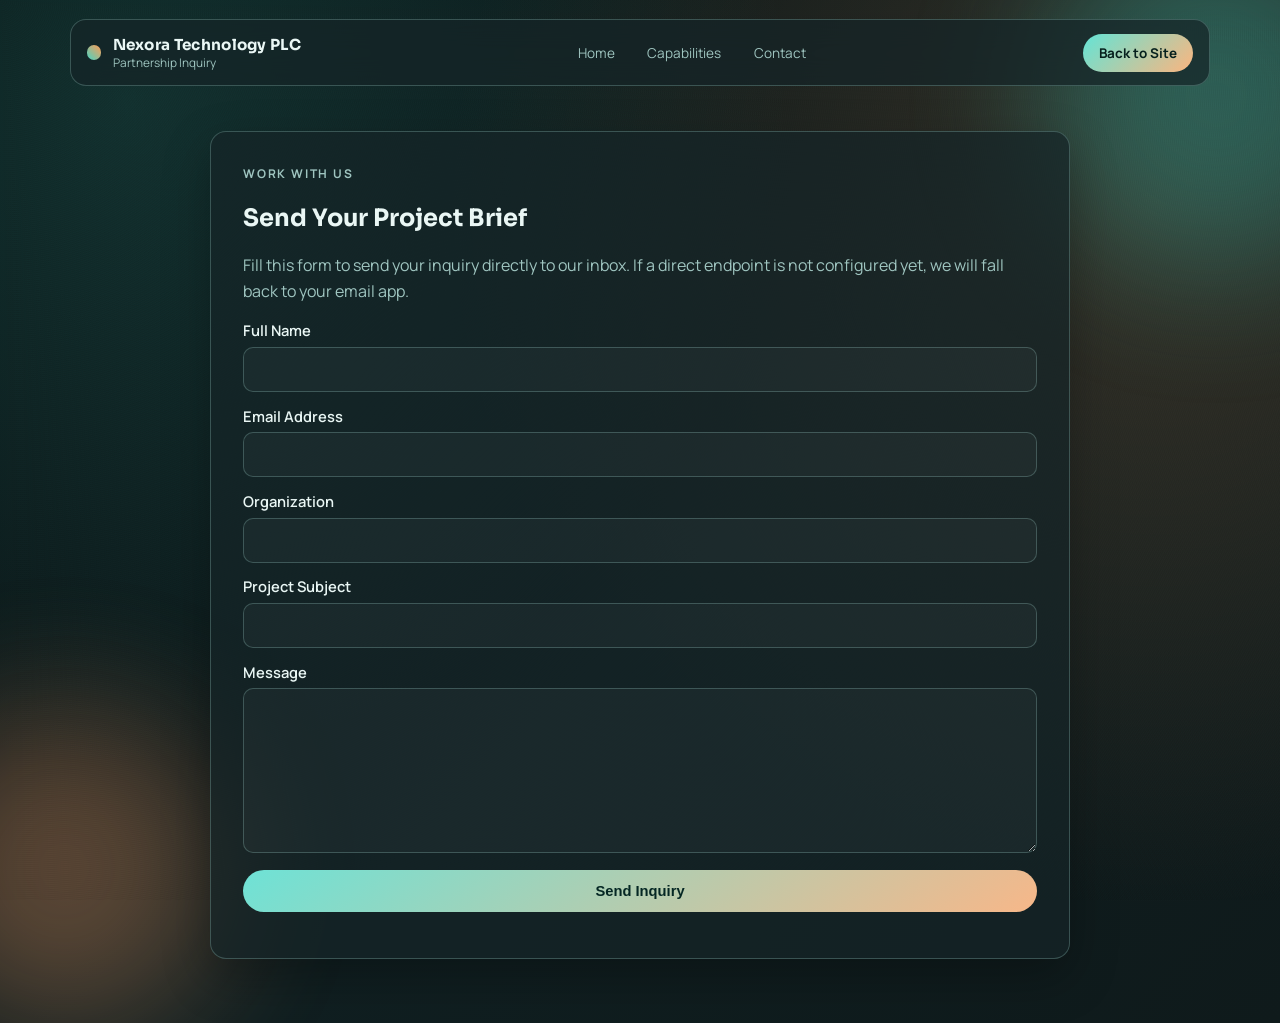
==== work-with-us.html @ fb92e374 "Add inquiry page and form for project requests; update contact information" ====
<!doctype html>
<html lang="en">
  <head>
    <meta charset="UTF-8" />
    <meta name="viewport" content="width=device-width, initial-scale=1.0" />
    <meta
      name="description"
      content="Send a project inquiry to Nexora Technology PLC."
    />
    <title>Work With Us | Nexora Technology PLC</title>
    <link rel="preconnect" href="https://fonts.googleapis.com" />
    <link rel="preconnect" href="https://fonts.gstatic.com" crossorigin />
    <link
      href="https://fonts.googleapis.com/css2?family=Manrope:wght@400;500;600;700;800&family=Sora:wght@500;600;700;800&display=swap"
      rel="stylesheet"
    />
    <link rel="stylesheet" href="./src/styles/main.css" />
  </head>
  <body>
    <div class="bg-orb bg-orb-one"></div>
    <div class="bg-orb bg-orb-two"></div>
    <div class="noise-layer"></div>

    <div class="site-shell inquiry-shell">
      <header class="topbar">
        <div class="brand-wrap">
          <span class="brand-pulse" aria-hidden="true"></span>
          <div>
            <p class="brand-name">Nexora Technology PLC</p>
            <p class="brand-badge">Partnership Inquiry</p>
          </div>
        </div>
        <nav class="nav-links">
          <a href="./index.html">Home</a>
          <a href="./index.html#capabilities">Capabilities</a>
          <a href="./index.html#contact">Contact</a>
        </nav>
        <a class="cta-btn" href="./index.html">Back to Site</a>
      </header>

      <main class="section-block">
        <section class="contact-panel inquiry-panel">
          <p class="eyebrow">Work With Us</p>
          <h2>Send Your Project Brief</h2>
          <p>
            Fill this form to send your inquiry directly to our inbox. If a direct
            endpoint is not configured yet, we will fall back to your email app.
          </p>

          <form id="inquiry-form" class="inquiry-form">
            <input type="text" name="company_website" tabindex="-1" autocomplete="off" class="hp-field" aria-hidden="true" />
            <input type="hidden" name="loaded_at" id="loaded-at" />

            <label>
              Full Name
              <input type="text" name="name" required />
            </label>

            <label>
              Email Address
              <input type="email" name="email" required />
            </label>

            <label>
              Organization
              <input type="text" name="organization" />
            </label>

            <label>
              Project Subject
              <input type="text" name="subject" required />
            </label>

            <label>
              Message
              <textarea name="message" rows="7" required></textarea>
            </label>

            <button class="btn-primary" type="submit">Send Inquiry</button>
          </form>

          <p id="inquiry-status" class="contact-note" aria-live="polite"></p>
        </section>
      </main>
    </div>

    <script type="module" src="./src/work-with-us.js"></script>
  </body>
</html>
---- src/styles/main.css ----
:root {
  --bg: #0d1718;
  --bg-soft: #122325;
  --surface: rgba(22, 37, 39, 0.72);
  --surface-strong: #193133;
  --line: rgba(172, 226, 219, 0.25);
  --text: #eaf7f5;
  --muted: #9fc5c0;
  --accent: #47d5c4;
  --accent-2: #ff9b54;
  --shadow: 0 18px 48px rgba(0, 0, 0, 0.28);
}

* {
  box-sizing: border-box;
}

html,
body {
  margin: 0;
  padding: 0;
  min-height: 100%;
}

body {
  font-family: "Manrope", sans-serif;
  color: var(--text);
  background:
    radial-gradient(circle at 10% 10%, rgba(71, 213, 196, 0.16) 0, transparent 45%),
    radial-gradient(circle at 90% 20%, rgba(255, 155, 84, 0.17) 0, transparent 50%),
    linear-gradient(135deg, #081112 0%, #101f21 55%, #0f1a1b 100%);
  overflow-x: hidden;
}

.noise-layer {
  position: fixed;
  inset: 0;
  pointer-events: none;
  opacity: 0.08;
  background-image: repeating-radial-gradient(circle at 0 0, transparent 0, #000 1px, transparent 2px);
  mix-blend-mode: soft-light;
}

.bg-orb {
  position: fixed;
  border-radius: 50%;
  filter: blur(70px);
  opacity: 0.32;
  pointer-events: none;
}

.bg-orb-one {
  width: 22rem;
  height: 22rem;
  background: #2dc9bb;
  top: -5rem;
  right: -7rem;
  animation: floaty 13s ease-in-out infinite;
}

.bg-orb-two {
  width: 20rem;
  height: 20rem;
  background: #ffa46a;
  bottom: -8rem;
  left: -6rem;
  animation: floaty 17s ease-in-out infinite reverse;
}

.site-shell {
  width: min(1140px, 92vw);
  margin: 0 auto;
  padding: 1.2rem 0 3rem;
  position: relative;
  z-index: 2;
}

.topbar {
  display: grid;
  grid-template-columns: auto 1fr auto;
  align-items: center;
  gap: 1rem;
  padding: 0.85rem 1rem;
  background: var(--surface);
  border: 1px solid var(--line);
  border-radius: 16px;
  backdrop-filter: blur(14px);
  position: sticky;
  top: 0.7rem;
  z-index: 20;
}

.brand-wrap {
  display: flex;
  align-items: center;
  gap: 0.7rem;
}

.brand-pulse {
  width: 0.9rem;
  height: 0.9rem;
  border-radius: 50%;
  background: linear-gradient(45deg, var(--accent), var(--accent-2));
  box-shadow: 0 0 0 0 rgba(71, 213, 196, 0.7);
  animation: pulse 2.4s infinite;
}

.brand-name {
  margin: 0;
  font-family: "Sora", sans-serif;
  font-size: 0.95rem;
  font-weight: 700;
  letter-spacing: 0.02em;
}

.brand-badge {
  margin: 0;
  font-size: 0.74rem;
  color: var(--muted);
}

.nav-links {
  display: flex;
  justify-content: center;
  flex-wrap: wrap;
  gap: 0.45rem;
}

.nav-links a {
  text-decoration: none;
  color: var(--muted);
  padding: 0.45rem 0.8rem;
  border-radius: 999px;
  font-size: 0.85rem;
  transition: all 200ms ease;
}

.nav-links a:hover {
  color: var(--text);
  background: rgba(255, 255, 255, 0.08);
}

.cta-btn,
.btn-primary,
.btn-secondary {
  text-decoration: none;
  font-weight: 700;
  border-radius: 999px;
  display: inline-flex;
  align-items: center;
  justify-content: center;
}

.cta-btn {
  color: #06201d;
  background: linear-gradient(135deg, #63e4d6, #fcb57f);
  padding: 0.62rem 1rem;
  font-size: 0.84rem;
}

.hero {
  margin-top: 1.35rem;
  padding: clamp(2rem, 6vw, 4.3rem);
  border-radius: 26px;
  background: linear-gradient(145deg, rgba(19, 34, 36, 0.92), rgba(20, 34, 35, 0.65));
  border: 1px solid var(--line);
  box-shadow: var(--shadow);
}

.eyebrow {
  margin: 0;
  text-transform: uppercase;
  letter-spacing: 0.15em;
  font-size: 0.75rem;
  color: var(--accent);
  font-weight: 700;
}

.hero h1,
.section-head h2,
.contact-panel h2 {
  font-family: "Sora", sans-serif;
}

.hero h1 {
  margin: 0.7rem 0 0;
  font-size: clamp(2rem, 4.6vw, 3.7rem);
  line-height: 1.07;
  max-width: 15ch;
}

.hero-copy {
  margin-top: 1.1rem;
  color: var(--muted);
  max-width: 58ch;
  line-height: 1.65;
}

.hero-actions {
  margin-top: 1.5rem;
  display: flex;
  flex-wrap: wrap;
  gap: 0.8rem;
}

.btn-primary,
.btn-secondary {
  padding: 0.82rem 1.2rem;
  font-size: 0.92rem;
}

.btn-primary {
  color: #052724;
  background: linear-gradient(145deg, #6ee2d6, #f7b789);
}

.btn-secondary {
  color: var(--text);
  border: 1px solid var(--line);
  background: rgba(255, 255, 255, 0.04);
}

.hero-meta {
  margin-top: 1.4rem;
  color: var(--muted);
  display: flex;
  flex-wrap: wrap;
  gap: 1.2rem;
  font-size: 0.9rem;
}

.kpis {
  margin-top: 1.2rem;
}

.kpi-grid {
  display: grid;
  grid-template-columns: repeat(4, minmax(0, 1fr));
  gap: 0.8rem;
}

.kpi-card {
  background: var(--surface);
  border: 1px solid var(--line);
  border-radius: 16px;
  padding: 1.1rem 1rem;
}

.kpi-value {
  margin: 0;
  font-family: "Sora", sans-serif;
  font-size: 1.25rem;
}

.kpi-label {
  margin: 0.45rem 0 0;
  color: var(--muted);
  font-size: 0.9rem;
}

.section-block {
  margin-top: 2.8rem;
}

.section-head h2 {
  margin: 0.5rem 0 0;
  font-size: clamp(1.5rem, 3vw, 2.4rem);
}

.feature-grid {
  margin-top: 1rem;
  display: grid;
  grid-template-columns: repeat(3, minmax(0, 1fr));
  gap: 0.8rem;
}

.feature-card,
.gov-card,
.timeline-item,
.contact-panel {
  background: var(--surface);
  border: 1px solid var(--line);
  border-radius: 16px;
  box-shadow: var(--shadow);
}

.feature-card {
  padding: 1rem;
}

.feature-card h3,
.gov-card h3,
.timeline-item h3 {
  margin: 0;
  font-family: "Sora", sans-serif;
  font-size: 1.08rem;
}

.feature-card ul,
.gov-card ul {
  margin: 0.85rem 0 0;
  padding-left: 1rem;
  color: var(--muted);
  line-height: 1.6;
}

.governance-grid {
  margin-top: 1rem;
  display: grid;
  grid-template-columns: 1fr 1.1fr;
  gap: 0.8rem;
}

.gov-card {
  padding: 1rem;
}

.gov-card p,
.timeline-item p,
.contact-panel p {
  color: var(--muted);
  line-height: 1.6;
}

.timeline-wrap {
  margin-top: 1rem;
  display: grid;
  grid-template-columns: repeat(3, minmax(0, 1fr));
  gap: 0.8rem;
}

.timeline-item {
  padding: 1rem;
  position: relative;
  overflow: hidden;
}

.timeline-item::after {
  content: "";
  position: absolute;
  inset: auto -15% -58% auto;
  width: 180px;
  height: 180px;
  border-radius: 50%;
  background: radial-gradient(circle, rgba(71, 213, 196, 0.2), transparent 72%);
}

.timeline-phase {
  margin: 0;
  font-size: 0.78rem;
  text-transform: uppercase;
  letter-spacing: 0.14em;
  color: var(--accent);
  font-weight: 700;
}

.contact-panel {
  padding: clamp(1rem, 4vw, 2rem);
}

.contact-list p {
  margin: 0.26rem 0;
}

.contact-list a {
  color: var(--text);
  text-decoration: none;
  border-bottom: 1px solid rgba(159, 197, 192, 0.45);
  transition: color 180ms ease, border-color 180ms ease;
}

.contact-list a:visited {
  color: var(--text);
}

.contact-list a:hover {
  color: var(--accent);
  border-bottom-color: var(--accent);
}

.contact-list a:focus-visible {
  outline: 2px solid var(--accent-2);
  outline-offset: 2px;
  border-bottom-color: transparent;
}

.divider {
  color: var(--muted);
  margin: 0 0.18rem;
}

.contact-list strong {
  color: var(--text);
}

.contact-note {
  font-size: 0.86rem;
  opacity: 0.88;
}

.inquiry-shell {
  padding-bottom: 4rem;
}

.inquiry-panel {
  max-width: 860px;
  margin: 0 auto;
}

.inquiry-form {
  margin-top: 1rem;
  display: grid;
  gap: 0.85rem;
}

.hp-field {
  position: absolute;
  left: -100vw;
  width: 1px;
  height: 1px;
  opacity: 0;
  pointer-events: none;
}

.inquiry-form label {
  display: grid;
  gap: 0.42rem;
  color: var(--text);
  font-weight: 600;
  font-size: 0.92rem;
}

.inquiry-form input,
.inquiry-form textarea {
  font: inherit;
  color: var(--text);
  background: rgba(255, 255, 255, 0.03);
  border: 1px solid var(--line);
  border-radius: 10px;
  padding: 0.72rem 0.82rem;
  transition: border-color 180ms ease, box-shadow 180ms ease;
}

.inquiry-form input:focus,
.inquiry-form textarea:focus {
  outline: none;
  border-color: var(--accent);
  box-shadow: 0 0 0 3px rgba(71, 213, 196, 0.15);
}

.inquiry-form textarea {
  resize: vertical;
  min-height: 140px;
}

.inquiry-form .btn-primary {
  margin-top: 0.2rem;
  border: none;
  cursor: pointer;
}

.reveal {
  opacity: 0;
  transform: translateY(18px) scale(0.99);
  transition: opacity 560ms ease, transform 700ms cubic-bezier(0.16, 1, 0.3, 1);
}

.reveal.is-visible {
  opacity: 1;
  transform: translateY(0) scale(1);
}

@keyframes pulse {
  0% {
    box-shadow: 0 0 0 0 rgba(71, 213, 196, 0.65);
  }
  70% {
    box-shadow: 0 0 0 10px rgba(71, 213, 196, 0);
  }
  100% {
    box-shadow: 0 0 0 0 rgba(71, 213, 196, 0);
  }
}

@keyframes floaty {
  0%,
  100% {
    transform: translateY(0);
  }
  50% {
    transform: translateY(18px);
  }
}

@media (max-width: 980px) {
  .topbar {
    grid-template-columns: 1fr;
    justify-items: start;
  }

  .nav-links {
    justify-content: flex-start;
  }

  .cta-btn {
    width: 100%;
  }

  .kpi-grid,
  .feature-grid,
  .timeline-wrap {
    grid-template-columns: 1fr 1fr;
  }

  .governance-grid {
    grid-template-columns: 1fr;
  }
}

@media (max-width: 640px) {
  .site-shell {
    width: min(100%, 94vw);
    padding-top: 0.8rem;
  }

  .hero h1 {
    max-width: 100%;
  }

  .kpi-grid,
  .feature-grid,
  .timeline-wrap {
    grid-template-columns: 1fr;
  }

  .hero-actions {
    width: 100%;
  }

  .btn-primary,
  .btn-secondary {
    width: 100%;
  }
}
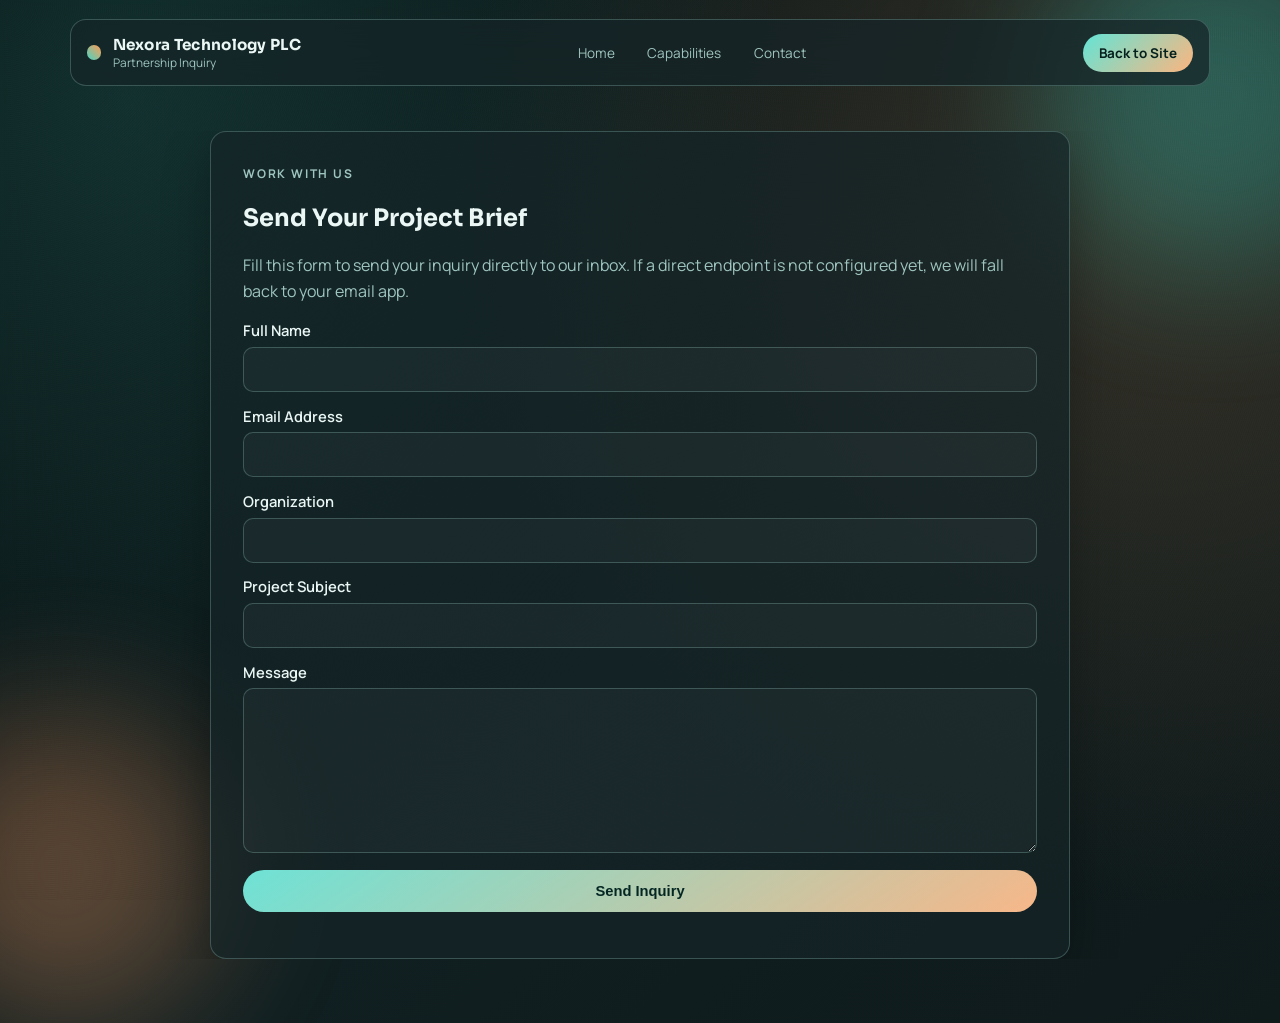
==== commit d6b76b7f: "feat: add AI chat widget, case studies, and showcase sections - Implemented AI chat widget for user " ====
--- a/work-with-us.html
+++ b/work-with-us.html
@@ -3,10 +3,18 @@
   <head>
     <meta charset="UTF-8" />
     <meta name="viewport" content="width=device-width, initial-scale=1.0" />
+    <meta name="theme-color" content="#0d1718" />
     <meta
       name="description"
       content="Send a project inquiry to Nexora Technology PLC."
     />
+    <meta property="og:title" content="Work With Us | Nexora Technology PLC" />
+    <meta
+      property="og:description"
+      content="Send your project brief and partner with Nexora Technology PLC."
+    />
+    <meta property="og:type" content="website" />
+    <meta property="og:url" content="https://nexoratechnology.com/work-with-us" />
     <title>Work With Us | Nexora Technology PLC</title>
     <link rel="preconnect" href="https://fonts.googleapis.com" />
     <link rel="preconnect" href="https://fonts.gstatic.com" crossorigin />
@@ -14,6 +22,16 @@
       href="https://fonts.googleapis.com/css2?family=Manrope:wght@400;500;600;700;800&family=Sora:wght@500;600;700;800&display=swap"
       rel="stylesheet"
     />
+    <style>
+      @font-face {
+        font-family: "Manrope";
+        font-display: swap;
+      }
+      @font-face {
+        font-family: "Sora";
+        font-display: swap;
+      }
+    </style>
     <link rel="stylesheet" href="./src/styles/main.css" />
   </head>
   <body>
--- a/src/styles/main.css
+++ b/src/styles/main.css
@@ -1,3 +1,211 @@
+/* Showcase Section */
+.showcase {
+  margin-top: 3.2rem;
+}
+
+.showcase-grid {
+  margin-top: 2rem;
+  display: grid;
+  grid-template-columns: repeat(auto-fit, minmax(320px, 1fr));
+  gap: 2rem;
+}
+
+.showcase-item {
+  display: flex;
+  flex-direction: column;
+  align-items: center;
+  gap: 1.5rem;
+  perspective: 1200px;
+}
+
+/* 3D Phone Device Frame */
+.showcase-device {
+  position: relative;
+  width: 240px;
+  height: 480px;
+  border-radius: 40px;
+  background: linear-gradient(135deg, #1a1a1a, #2d2d2d);
+  border: 8px solid #1a1a1a;
+  box-shadow: 
+    0 20px 60px rgba(0, 0, 0, 0.5),
+    inset 0 0 30px rgba(71, 213, 196, 0.1);
+  overflow: hidden;
+  transform: rotateX(2deg) rotateY(-8deg) rotateZ(1deg);
+  transition: transform 400ms ease;
+}
+
+.showcase-item:hover .showcase-device {
+  transform: rotateX(0deg) rotateY(0deg) rotateZ(0deg) translateY(-8px);
+  box-shadow: 
+    0 30px 80px rgba(0, 0, 0, 0.6),
+    inset 0 0 30px rgba(71, 213, 196, 0.15);
+}
+
+.device-notch {
+  position: absolute;
+  top: 0;
+  left: 50%;
+  transform: translateX(-50%);
+  width: 160px;
+  height: 24px;
+  background: #1a1a1a;
+  border-radius: 0 0 20px 20px;
+  z-index: 10;
+  box-shadow: inset 0 4px 8px rgba(0, 0, 0, 0.8);
+}
+
+.device-screen {
+  position: absolute;
+  top: 12px;
+  left: 12px;
+  right: 12px;
+  bottom: 12px;
+  background: linear-gradient(135deg, #0d1a1c, #0f2527);
+  border-radius: 32px;
+  overflow: hidden;
+  border: 1px solid rgba(71, 213, 196, 0.2);
+}
+
+.screen-content {
+  width: 100%;
+  height: 100%;
+  display: flex;
+  align-items: center;
+  justify-content: center;
+  background: linear-gradient(180deg, rgba(13, 26, 28, 0.8), rgba(15, 37, 39, 0.9));
+}
+
+.screen-preview {
+  display: flex;
+  flex-direction: column;
+  align-items: center;
+  gap: 0.8rem;
+  text-align: center;
+}
+
+.preview-icon {
+  font-size: 4rem;
+  animation: float 3s ease-in-out infinite;
+}
+
+@keyframes float {
+  0%, 100% {
+    transform: translateY(0px);
+  }
+  50% {
+    transform: translateY(-8px);
+  }
+}
+
+.preview-label {
+  font-size: 0.9rem;
+  color: var(--muted);
+  max-width: 160px;
+  line-height: 1.4;
+}
+
+.showcase-video {
+  position: absolute;
+  inset: 0;
+  width: 100%;
+  height: 100%;
+  object-fit: cover;
+}
+
+.device-home {
+  position: absolute;
+  bottom: 8px;
+  left: 50%;
+  transform: translateX(-50%);
+  width: 30px;
+  height: 3px;
+  background: rgba(71, 213, 196, 0.4);
+  border-radius: 1.5px;
+}
+
+.showcase-info {
+  text-align: center;
+  flex: 1;
+  display: flex;
+  flex-direction: column;
+  justify-content: center;
+}
+
+.showcase-category {
+  display: inline-block;
+  font-size: 0.75rem;
+  text-transform: uppercase;
+  letter-spacing: 0.12em;
+  color: var(--accent);
+  font-weight: 700;
+  align-self: center;
+}
+
+.showcase-info h3 {
+  margin: 0.5rem 0 0;
+  font-family: "Sora", sans-serif;
+  font-size: 1.3rem;
+  color: var(--text);
+}
+
+.showcase-info p {
+  margin: 0.6rem 0 0;
+  color: var(--muted);
+  font-size: 0.9rem;
+  line-height: 1.5;
+  max-width: 300px;
+  align-self: center;
+}
+
+.showcase-features {
+  display: flex;
+  flex-wrap: wrap;
+  gap: 0.5rem;
+  justify-content: center;
+  margin-top: 0.8rem;
+}
+
+.feature-tag {
+  display: inline-block;
+  padding: 0.4rem 0.8rem;
+  background: rgba(71, 213, 196, 0.12);
+  border: 1px solid rgba(71, 213, 196, 0.3);
+  border-radius: 20px;
+  font-size: 0.75rem;
+  color: var(--accent);
+  font-weight: 600;
+}
+
+/* Responsive showcase */
+@media (max-width: 768px) {
+  .showcase-grid {
+    grid-template-columns: repeat(2, 1fr);
+    gap: 1.5rem;
+  }
+
+  .showcase-device {
+    width: 180px;
+    height: 360px;
+  }
+}
+
+@media (max-width: 480px) {
+  .showcase-grid {
+    grid-template-columns: 1fr;
+    gap: 1.5rem;
+  }
+
+  .showcase-device {
+    width: 200px;
+    height: 400px;
+    transform: rotateX(0deg) rotateY(0deg) rotateZ(0deg);
+  }
+
+  .showcase-item:hover .showcase-device {
+    transform: rotateX(0deg) rotateY(0deg) rotateZ(0deg);
+  }
+}
+
 :root {
   --bg: #0d1718;
   --bg-soft: #122325;
@@ -9,6 +217,12 @@
   --accent: #47d5c4;
   --accent-2: #ff9b54;
   --shadow: 0 18px 48px rgba(0, 0, 0, 0.28);
+  
+  /* Sector-specific mood colors */
+  --mood-primary: #0d1718;
+  --mood-accent-1: #47d5c4;
+  --mood-accent-2: #ff9b54;
+  --mood-transition: 800ms cubic-bezier(0.25, 0.46, 0.45, 0.94);
 }
 
 * {
@@ -30,6 +244,7 @@
     radial-gradient(circle at 90% 20%, rgba(255, 155, 84, 0.17) 0, transparent 50%),
     linear-gradient(135deg, #081112 0%, #101f21 55%, #0f1a1b 100%);
   overflow-x: hidden;
+  cursor: default;
 }
 
 .noise-layer {
@@ -149,6 +364,7 @@
   display: inline-flex;
   align-items: center;
   justify-content: center;
+  transition: transform 220ms ease, box-shadow 220ms ease;
 }
 
 .cta-btn {
@@ -165,6 +381,41 @@
   background: linear-gradient(145deg, rgba(19, 34, 36, 0.92), rgba(20, 34, 35, 0.65));
   border: 1px solid var(--line);
   box-shadow: var(--shadow);
+  position: relative;
+  overflow: hidden;
+}
+
+.hero::before {
+  content: "";
+  position: absolute;
+  inset: 0;
+  background: radial-gradient(circle at 78% 25%, rgba(255, 155, 84, 0.14), transparent 42%);
+  pointer-events: none;
+}
+
+.hero-content {
+  position: relative;
+  z-index: 3;
+}
+
+.neural-canvas {
+  position: absolute;
+  inset: 0;
+  width: 100%;
+  height: 100%;
+  opacity: 0.92;
+  z-index: 1;
+  transition: opacity 420ms ease;
+}
+
+.neural-canvas.is-loading {
+  opacity: 0.45;
+  filter: saturate(0.8) blur(0.8px);
+}
+
+.neural-canvas.is-three {
+  opacity: 0.98;
+  mix-blend-mode: screen;
 }
 
 .eyebrow {
@@ -220,6 +471,17 @@
   background: rgba(255, 255, 255, 0.04);
 }
 
+.btn-primary:hover,
+.btn-secondary:hover,
+.cta-btn:hover {
+  transform: translateY(-2px);
+  box-shadow: 0 12px 24px rgba(0, 0, 0, 0.26);
+}
+
+.magnetic {
+  will-change: transform;
+}
+
 .hero-meta {
   margin-top: 1.4rem;
   color: var(--muted);
@@ -227,39 +489,96 @@
   flex-wrap: wrap;
   gap: 1.2rem;
   font-size: 0.9rem;
-}
-
-.kpis {
+
+/* Interactive hero terms */
+.hero-term {
+  position: relative;
+  cursor: pointer;
+  color: var(--accent);
+  font-weight: 600;
+  transition: all 200ms ease;
+  display: inline-block;
+}
+
+.hero-term::after {
+  content: "";
+  position: absolute;
+  bottom: -2px;
+  left: 0;
+  right: 0;
+  height: 2px;
+  background: linear-gradient(90deg, var(--accent), var(--accent-2));
+  opacity: 0.4;
+  transform: scaleX(1);
+  transition: opacity 200ms ease;
+}
+
+.hero-term:hover {
+  text-shadow: 0 0 12px rgba(71, 213, 196, 0.5);
+  color: var(--accent-2);
+}
+
+.hero-term:hover::after {
+  opacity: 0.8;
+  text-shadow: 0 0 8px rgba(255, 155, 84, 0.6);
+}
+}
+
+.positioning {
   margin-top: 1.2rem;
 }
 
-.kpi-grid {
+.positioning-grid {
   display: grid;
   grid-template-columns: repeat(4, minmax(0, 1fr));
   gap: 0.8rem;
 }
 
-.kpi-card {
+.positioning-card {
   background: var(--surface);
   border: 1px solid var(--line);
   border-radius: 16px;
   padding: 1.1rem 1rem;
-}
-
-.kpi-value {
+  position: relative;
+  overflow: hidden;
+}
+
+.positioning-card::after {
+  content: "";
+  position: absolute;
+  left: 0;
+  right: 0;
+  top: 0;
+  height: 2px;
+  background: linear-gradient(90deg, transparent, var(--accent), var(--accent-2), transparent);
+  opacity: 0.7;
+}
+
+.positioning-title {
   margin: 0;
   font-family: "Sora", sans-serif;
-  font-size: 1.25rem;
-}
-
-.kpi-label {
-  margin: 0.45rem 0 0;
+  font-size: 1rem;
+}
+
+.positioning-detail {
+  margin: 0.55rem 0 0;
   color: var(--muted);
-  font-size: 0.9rem;
+  font-size: 0.88rem;
+  line-height: 1.5;
 }
 
 .section-block {
   margin-top: 2.8rem;
+}
+
+.section-block,
+.positioning {
+  content-visibility: auto;
+  contain-intrinsic-size: 420px;
+}
+
+.story-chapter {
+  will-change: transform, opacity;
 }
 
 .section-head h2 {
@@ -311,6 +630,153 @@
   gap: 0.8rem;
 }
 
+/* Governance Engine */
+.governance-engine-wrap {
+  margin: 2rem 0;
+  padding: 2rem;
+  background: linear-gradient(145deg, rgba(19, 34, 36, 0.5), rgba(22, 37, 39, 0.4));
+  border: 1px solid var(--line);
+  border-radius: 20px;
+  display: grid;
+  grid-template-columns: 1fr 1fr;
+  gap: 2rem;
+  align-items: center;
+}
+
+.engine-canvas-container {
+  position: relative;
+  aspect-ratio: 1;
+  border-radius: 16px;
+  background: radial-gradient(circle at center, rgba(13, 23, 24, 0.6), rgba(13, 23, 24, 0.9));
+  overflow: hidden;
+  border: 1px solid rgba(71, 213, 196, 0.2);
+}
+
+.governance-engine {
+  width: 100%;
+  height: 100%;
+  display: block;
+}
+
+.engine-center-core {
+  position: absolute;
+  inset: 0;
+  display: flex;
+  align-items: center;
+  justify-content: center;
+  pointer-events: none;
+  z-index: 5;
+}
+
+.core-label {
+  font-family: "Sora", sans-serif;
+  font-size: 1.2rem;
+  font-weight: 700;
+  color: var(--text);
+  text-shadow: 0 0 16px rgba(71, 213, 196, 0.4);
+  letter-spacing: 0.05em;
+}
+
+.engine-phases {
+  display: flex;
+  flex-direction: column;
+  gap: 1.2rem;
+}
+
+.engine-phase {
+  display: flex;
+  align-items: center;
+  gap: 1rem;
+  padding: 1rem;
+  background: rgba(71, 213, 196, 0.08);
+  border-left: 3px solid var(--accent);
+  border-radius: 8px;
+  transition: all 300ms ease;
+  position: relative;
+}
+
+.engine-phase::before {
+  content: "";
+  position: absolute;
+  left: -3px;
+  top: 0;
+  bottom: 0;
+  width: 3px;
+  background: linear-gradient(180deg, var(--accent), var(--accent-2));
+  border-radius: 8px 0 0 8px;
+  opacity: 0.6;
+  animation: phaseGlow 2s ease-in-out infinite;
+}
+
+@keyframes phaseGlow {
+  0%, 100% {
+    opacity: 0.4;
+  }
+  50% {
+    opacity: 1;
+  }
+}
+
+.engine-phase:hover {
+  background: rgba(71, 213, 196, 0.15);
+  transform: translateX(4px);
+}
+
+.phase-ring {
+  width: 3rem;
+  height: 3rem;
+  border-radius: 50%;
+  border: 2px dashed var(--accent);
+  position: relative;
+  flex-shrink: 0;
+  animation: rotatePulse 3s linear infinite;
+}
+
+@keyframes rotatePulse {
+  from {
+    transform: rotate(0deg);
+    opacity: 0.6;
+  }
+  to {
+    transform: rotate(360deg);
+    opacity: 0.3;
+  }
+}
+
+.phase-label {
+  display: flex;
+  flex-direction: column;
+  gap: 0.3rem;
+}
+
+.phase-num {
+  font-family: "Sora", sans-serif;
+  font-size: 0.8rem;
+  font-weight: 700;
+  color: var(--accent);
+  text-transform: uppercase;
+  letter-spacing: 0.1em;
+}
+
+.phase-title {
+  font-family: "Sora", sans-serif;
+  font-size: 1rem;
+  font-weight: 600;
+  color: var(--text);
+}
+
+/* Responsive governance engine */
+@media (max-width: 1024px) {
+  .governance-engine-wrap {
+    grid-template-columns: 1fr;
+    gap: 1.5rem;
+  }
+  
+  .engine-canvas-container {
+    max-width: 300px;
+  }
+}
+
 .gov-card {
   padding: 1rem;
 }
@@ -356,6 +822,604 @@
 
 .contact-panel {
   padding: clamp(1rem, 4vw, 2rem);
+/* Case Studies Slider */
+.case-studies {
+  margin-top: 3.2rem;
+}
+
+.section-subtitle {
+  margin-top: 0.5rem;
+  color: var(--muted);
+  font-size: 0.95rem;
+  line-height: 1.5;
+  max-width: 60ch;
+}
+
+.case-slider-wrap {
+  margin-top: 2rem;
+  position: relative;
+}
+
+.case-slider {
+  position: relative;
+  overflow: hidden;
+  border-radius: 20px;
+}
+
+.case-slide {
+  display: none;
+  opacity: 0;
+  animation: slideInFade 600ms ease-out forwards;
+}
+
+.case-slide[data-active="true"] {
+  display: block;
+  opacity: 1;
+}
+
+@keyframes slideInFade {
+  from {
+    opacity: 0;
+    transform: translateX(20px);
+  }
+  to {
+    opacity: 1;
+    transform: translateX(0);
+  }
+}
+
+.case-header {
+  padding: 1.5rem 1.5rem 1rem;
+  background: var(--surface-strong);
+  border-top: 1px solid var(--line);
+  border-left: 1px solid var(--line);
+  border-right: 1px solid var(--line);
+  border-radius: 20px 20px 0 0;
+}
+
+.case-sector {
+  display: inline-block;
+  font-size: 0.76rem;
+  text-transform: uppercase;
+  letter-spacing: 0.12em;
+  color: var(--accent);
+  font-weight: 700;
+}
+
+.case-header h3 {
+  margin: 0.4rem 0 0;
+  font-family: "Sora", sans-serif;
+  font-size: 1.4rem;
+  color: var(--text);
+}
+
+.case-comparison {
+  display: grid;
+  grid-template-columns: 1fr auto 1fr;
+  gap: 1.5rem;
+  padding: 1.5rem;
+  background: linear-gradient(145deg, rgba(19, 34, 36, 0.6), rgba(22, 37, 39, 0.5));
+  border-bottom: 1px solid var(--line);
+  border-left: 1px solid var(--line);
+  border-right: 1px solid var(--line);
+  border-radius: 0 0 20px 20px;
+  box-shadow: var(--shadow);
+}
+
+.case-column {
+  position: relative;
+}
+
+.column-badge {
+  display: flex;
+  align-items: center;
+  gap: 0.5rem;
+  margin-bottom: 1rem;
+  padding: 0.5rem 0.8rem;
+  background: rgba(71, 213, 196, 0.1);
+  border-radius: 8px;
+  border: 1px solid rgba(71, 213, 196, 0.3);
+  width: fit-content;
+}
+
+.column-badge.success {
+  background: rgba(46, 184, 158, 0.15);
+  border-color: rgba(46, 184, 158, 0.4);
+}
+
+.badge-icon {
+  font-size: 1.3rem;
+}
+
+.badge-label {
+  font-size: 0.8rem;
+  font-weight: 600;
+  color: var(--accent);
+}
+
+.case-column h4 {
+  margin: 0 0 0.8rem;
+  font-family: "Sora", sans-serif;
+  font-size: 1rem;
+  color: var(--text);
+}
+
+.case-list {
+  margin: 0;
+  padding-left: 1.2rem;
+  list-style: none;
+}
+
+.case-list li {
+  margin: 0.5rem 0;
+  padding-left: 1rem;
+  color: var(--muted);
+  font-size: 0.9rem;
+  line-height: 1.5;
+  position: relative;
+}
+
+.case-list li::before {
+  content: "•";
+  position: absolute;
+  left: 0;
+  color: var(--accent);
+  font-weight: 700;
+}
+
+.case-list.results li {
+  color: #9fc5c0;
+}
+
+.case-divider {
+  display: flex;
+  align-items: center;
+  justify-content: center;
+  flex-direction: column;
+  min-width: 3rem;
+}
+
+.arrow-icon {
+  font-size: 2rem;
+  color: var(--accent);
+  animation: slideArrow 1.2s ease-in-out infinite;
+}
+
+@keyframes slideArrow {
+  0%, 100% {
+    transform: translateX(0);
+  }
+  50% {
+    transform: translateX(6px);
+  }
+}
+
+.case-metric {
+  margin-top: 1.5rem;
+  padding-top: 1.5rem;
+  border-top: 1px solid rgba(71, 213, 196, 0.2);
+}
+
+.metric-value {
+  font-size: 2.2rem;
+  font-weight: 800;
+  font-family: "Sora", sans-serif;
+  background: linear-gradient(135deg, #2eb89e, #47d5c4);
+  -webkit-background-clip: text;
+  -webkit-text-fill-color: transparent;
+  background-clip: text;
+}
+
+.metric-label {
+  margin-top: 0.2rem;
+  color: var(--muted);
+  font-size: 0.85rem;
+}
+
+.case-controls {
+  display: flex;
+  align-items: center;
+  justify-content: center;
+  gap: 1.5rem;
+  margin-top: 1.5rem;
+  padding: 1.5rem 0;
+}
+
+.case-nav {
+  display: flex;
+  align-items: center;
+  justify-content: center;
+  width: 3rem;
+  height: 3rem;
+  border-radius: 50%;
+  background: var(--surface);
+  border: 1px solid var(--line);
+  color: var(--text);
+  font-size: 1.2rem;
+  cursor: pointer;
+  transition: all 200ms ease;
+}
+
+.case-nav:hover {
+  background: var(--surface-strong);
+  border-color: var(--accent);
+  color: var(--accent);
+  transform: scale(1.1);
+}
+
+.case-nav:active {
+  transform: scale(0.95);
+}
+
+.case-indicators {
+  display: flex;
+  gap: 0.8rem;
+  flex-wrap: wrap;
+  justify-content: center;
+  align-items: center;
+}
+
+.case-indicator {
+  display: flex;
+  align-items: center;
+  gap: 0.5rem;
+  padding: 0.6rem 1rem;
+  background: rgba(255, 255, 255, 0.04);
+  border: 1px solid var(--line);
+  border-radius: 20px;
+  color: var(--muted);
+  font-size: 0.85rem;
+  cursor: pointer;
+  transition: all 200ms ease;
+  white-space: nowrap;
+}
+
+.case-indicator:hover {
+  background: rgba(71, 213, 196, 0.1);
+  border-color: var(--accent);
+  color: var(--accent);
+}
+
+.case-indicator[aria-current="page"] {
+  background: var(--accent);
+  border-color: var(--accent);
+  color: #052724;
+}
+
+.indicator-dot {
+  display: inline-block;
+  width: 0.5rem;
+  height: 0.5rem;
+  background: currentColor;
+  border-radius: 50%;
+}
+
+.indicator-label {
+  font-weight: 600;
+}
+
+/* Responsive adjustments */
+@media (max-width: 768px) {
+  .case-comparison {
+    grid-template-columns: 1fr;
+    gap: 1rem;
+    padding: 1rem;
+  }
+
+  .case-divider {
+    display: flex;
+    padding: 0.5rem 0;
+    min-height: 2rem;
+  }
+
+  .arrow-icon {
+    font-size: 1.5rem;
+    transform: rotate(90deg);
+  }
+
+  .case-controls {
+    flex-direction: column;
+    gap: 1rem;
+  }
+
+  .case-nav {
+    width: 2.5rem;
+    height: 2.5rem;
+    font-size: 1rem;
+  }
+
+  .case-indicators {
+    width: 100%;
+    justify-content: flex-start;
+    overflow-x: auto;
+    padding-bottom: 0.5rem;
+  /* AI Chat Widget */
+  .ai-chat-widget {
+    position: fixed;
+    bottom: 2rem;
+    right: 2rem;
+    z-index: 1000;
+    font-family: "Manrope", sans-serif;
+  }
+
+  .ai-chat-toggle {
+    display: flex;
+    align-items: center;
+    gap: 0.6rem;
+    padding: 0.9rem 1.2rem;
+    background: linear-gradient(135deg, #47d5c4, #ff9b54);
+    border: none;
+    border-radius: 50px;
+    color: #052724;
+    font-weight: 700;
+    font-size: 0.9rem;
+    cursor: pointer;
+    transition: all 300ms ease;
+    box-shadow: 0 8px 24px rgba(71, 213, 196, 0.3);
+    will-change: transform, box-shadow;
+  }
+
+  .ai-chat-toggle:hover {
+    transform: translateY(-2px);
+    box-shadow: 0 12px 32px rgba(71, 213, 196, 0.4);
+  }
+
+  .ai-chat-toggle:active {
+    transform: translateY(0);
+  }
+
+  .ai-chat-toggle.is-active {
+    opacity: 0;
+    pointer-events: none;
+    visibility: hidden;
+    transition: opacity 200ms ease, visibility 200ms ease;
+  }
+
+  .chat-icon {
+    font-size: 1.2rem;
+  }
+
+  .ai-chat-panel {
+    position: fixed;
+    bottom: 0;
+    right: 0;
+    width: 100%;
+    height: 100%;
+    max-width: 400px;
+    max-height: 600px;
+    background: linear-gradient(180deg, rgba(13, 23, 24, 0.98), rgba(15, 30, 32, 0.98));
+    border: 1px solid var(--line);
+    border-radius: 20px 20px 0 0;
+    display: flex;
+    flex-direction: column;
+    box-shadow: 0 20px 60px rgba(0, 0, 0, 0.4);
+    backdrop-filter: blur(14px);
+    transform: translateY(calc(100% + 20px));
+    opacity: 0;
+    pointer-events: none;
+    transition: all 400ms cubic-bezier(0.25, 0.46, 0.45, 0.94);
+    z-index: 999;
+  }
+
+  .ai-chat-panel.is-open {
+    transform: translateY(0);
+    opacity: 1;
+    pointer-events: auto;
+  }
+
+  .ai-chat-header {
+    display: flex;
+    justify-content: space-between;
+    align-items: center;
+    padding: 1.2rem;
+    border-bottom: 1px solid var(--line);
+  }
+
+  .ai-chat-header h3 {
+    margin: 0;
+    font-family: "Sora", sans-serif;
+    font-size: 1.1rem;
+    color: var(--text);
+  }
+
+  .ai-chat-close {
+    background: none;
+    border: none;
+    color: var(--muted);
+    font-size: 1.8rem;
+    cursor: pointer;
+    transition: color 200ms ease;
+    padding: 0;
+    width: 2rem;
+    height: 2rem;
+    display: flex;
+    align-items: center;
+    justify-content: center;
+  }
+
+  .ai-chat-close:hover {
+    color: var(--text);
+  }
+
+  .ai-chat-messages {
+    flex: 1;
+    overflow-y: auto;
+    padding: 1.2rem;
+    display: flex;
+    flex-direction: column;
+    gap: 0.8rem;
+    scroll-behavior: smooth;
+  }
+
+  .ai-message {
+    display: flex;
+    margin: 0;
+    padding: 0.8rem 1rem;
+    border-radius: 12px;
+    font-size: 0.9rem;
+    line-height: 1.5;
+    max-width: 90%;
+  }
+
+  .bot-message {
+    background: rgba(71, 213, 196, 0.15);
+    border-left: 3px solid var(--accent);
+    color: var(--muted);
+    align-self: flex-start;
+  }
+
+  .bot-message p {
+    margin: 0;
+    color: var(--muted);
+  }
+
+  .user-message {
+    background: linear-gradient(135deg, rgba(71, 213, 196, 0.25), rgba(255, 155, 84, 0.1));
+    border-left: 3px solid var(--accent-2);
+    color: var(--text);
+    align-self: flex-end;
+    max-width: 85%;
+  }
+
+  .user-message p {
+    margin: 0;
+    color: var(--text);
+  }
+
+  .typing span {
+    animation: blink 1.4s infinite;
+    margin-left: 0.1rem;
+  }
+
+  .typing span:nth-child(2) {
+    animation-delay: 0.2s;
+  }
+
+  .typing span:nth-child(3) {
+    animation-delay: 0.4s;
+  }
+
+  @keyframes blink {
+    0%, 60%, 100% {
+      opacity: 0.5;
+    }
+    30% {
+      opacity: 1;
+    }
+  }
+
+  .ai-quick-prompts {
+    display: flex;
+    flex-direction: column;
+    gap: 0.6rem;
+    padding: 0 1.2rem;
+    border-top: 1px solid rgba(71, 213, 196, 0.15);
+    padding-top: 1rem;
+  }
+
+  .quick-prompt {
+    padding: 0.65rem 1rem;
+    background: rgba(71, 213, 196, 0.08);
+    border: 1px solid rgba(71, 213, 196, 0.3);
+    border-radius: 8px;
+    color: var(--muted);
+    font-size: 0.85rem;
+    cursor: pointer;
+    transition: all 200ms ease;
+    text-align: left;
+    font-weight: 500;
+  }
+
+  .quick-prompt:hover {
+    background: rgba(71, 213, 196, 0.15);
+    border-color: var(--accent);
+    color: var(--accent);
+    transform: translateX(2px);
+  }
+
+  .ai-chat-input-wrap {
+    display: flex;
+    gap: 0.6rem;
+    padding: 1rem 1.2rem;
+    border-top: 1px solid var(--line);
+    background: rgba(0, 0, 0, 0.2);
+    border-radius: 0 0 20px 20px;
+  }
+
+  .ai-chat-input {
+    flex: 1;
+    padding: 0.75rem 1rem;
+    background: rgba(255, 255, 255, 0.05);
+    border: 1px solid rgba(71, 213, 196, 0.2);
+    border-radius: 8px;
+    color: var(--text);
+    font-size: 0.9rem;
+    font-family: "Manrope", sans-serif;
+    transition: all 200ms ease;
+  }
+
+  .ai-chat-input::placeholder {
+    color: var(--muted);
+    opacity: 0.6;
+  }
+
+  .ai-chat-input:focus {
+    outline: none;
+    background: rgba(255, 255, 255, 0.08);
+    border-color: var(--accent);
+    box-shadow: 0 0 0 2px rgba(71, 213, 196, 0.1);
+  }
+
+  .ai-chat-send {
+    padding: 0.75rem 1rem;
+    background: linear-gradient(135deg, #47d5c4, #ff9b54);
+    border: none;
+    border-radius: 8px;
+    color: #052724;
+    font-weight: 700;
+    cursor: pointer;
+    transition: all 200ms ease;
+    font-size: 1rem;
+  }
+
+  .ai-chat-send:hover {
+    transform: scale(1.05);
+    box-shadow: 0 4px 12px rgba(71, 213, 196, 0.3);
+  }
+
+  .ai-chat-send:active {
+    transform: scale(0.95);
+  }
+
+  /* Responsive chat widget */
+  @media (max-width: 480px) {
+    .ai-chat-widget {
+      bottom: 1rem;
+      right: 1rem;
+    }
+
+    .ai-chat-panel {
+      max-width: 100%;
+      max-height: 70vh;
+      border-radius: 16px;
+    }
+
+    .ai-chat-toggle {
+      padding: 0.8rem 1rem;
+      font-size: 0.8rem;
+    }
+
+    .chat-label {
+      display: none;
+    }
+  }
+
+  }
+}
+
+.contact-list p {
+  margin: 0.26rem 0;
+}
 }
 
 .contact-list p {
@@ -459,6 +1523,29 @@
   cursor: pointer;
 }
 
+.cursor-follower {
+  position: fixed;
+  top: 0;
+  left: 0;
+  width: 16px;
+  height: 16px;
+  border-radius: 50%;
+  pointer-events: none;
+  z-index: 80;
+  margin-left: -8px;
+  margin-top: -8px;
+  background: radial-gradient(circle, rgba(111, 232, 222, 0.9), rgba(111, 232, 222, 0.15));
+  box-shadow: 0 0 18px rgba(71, 213, 196, 0.45);
+  transition: transform 120ms ease, width 180ms ease, height 180ms ease, margin 180ms ease;
+}
+
+.cursor-follower.is-active {
+  width: 28px;
+  height: 28px;
+  margin-left: -14px;
+  margin-top: -14px;
+}
+
 .reveal {
   opacity: 0;
   transform: translateY(18px) scale(0.99);
@@ -506,7 +1593,7 @@
     width: 100%;
   }
 
-  .kpi-grid,
+  .positioning-grid,
   .feature-grid,
   .timeline-wrap {
     grid-template-columns: 1fr 1fr;
@@ -527,7 +1614,7 @@
     max-width: 100%;
   }
 
-  .kpi-grid,
+  .positioning-grid,
   .feature-grid,
   .timeline-wrap {
     grid-template-columns: 1fr;
@@ -542,3 +1629,22 @@
     width: 100%;
   }
 }
+
+@media (pointer: coarse) {
+  .cursor-follower {
+    display: none;
+  }
+}
+
+@media (prefers-reduced-motion: reduce) {
+  .bg-orb-one,
+  .bg-orb-two {
+    animation: none;
+  }
+
+  .reveal {
+    opacity: 1;
+    transform: none;
+    transition: none;
+  }
+}
